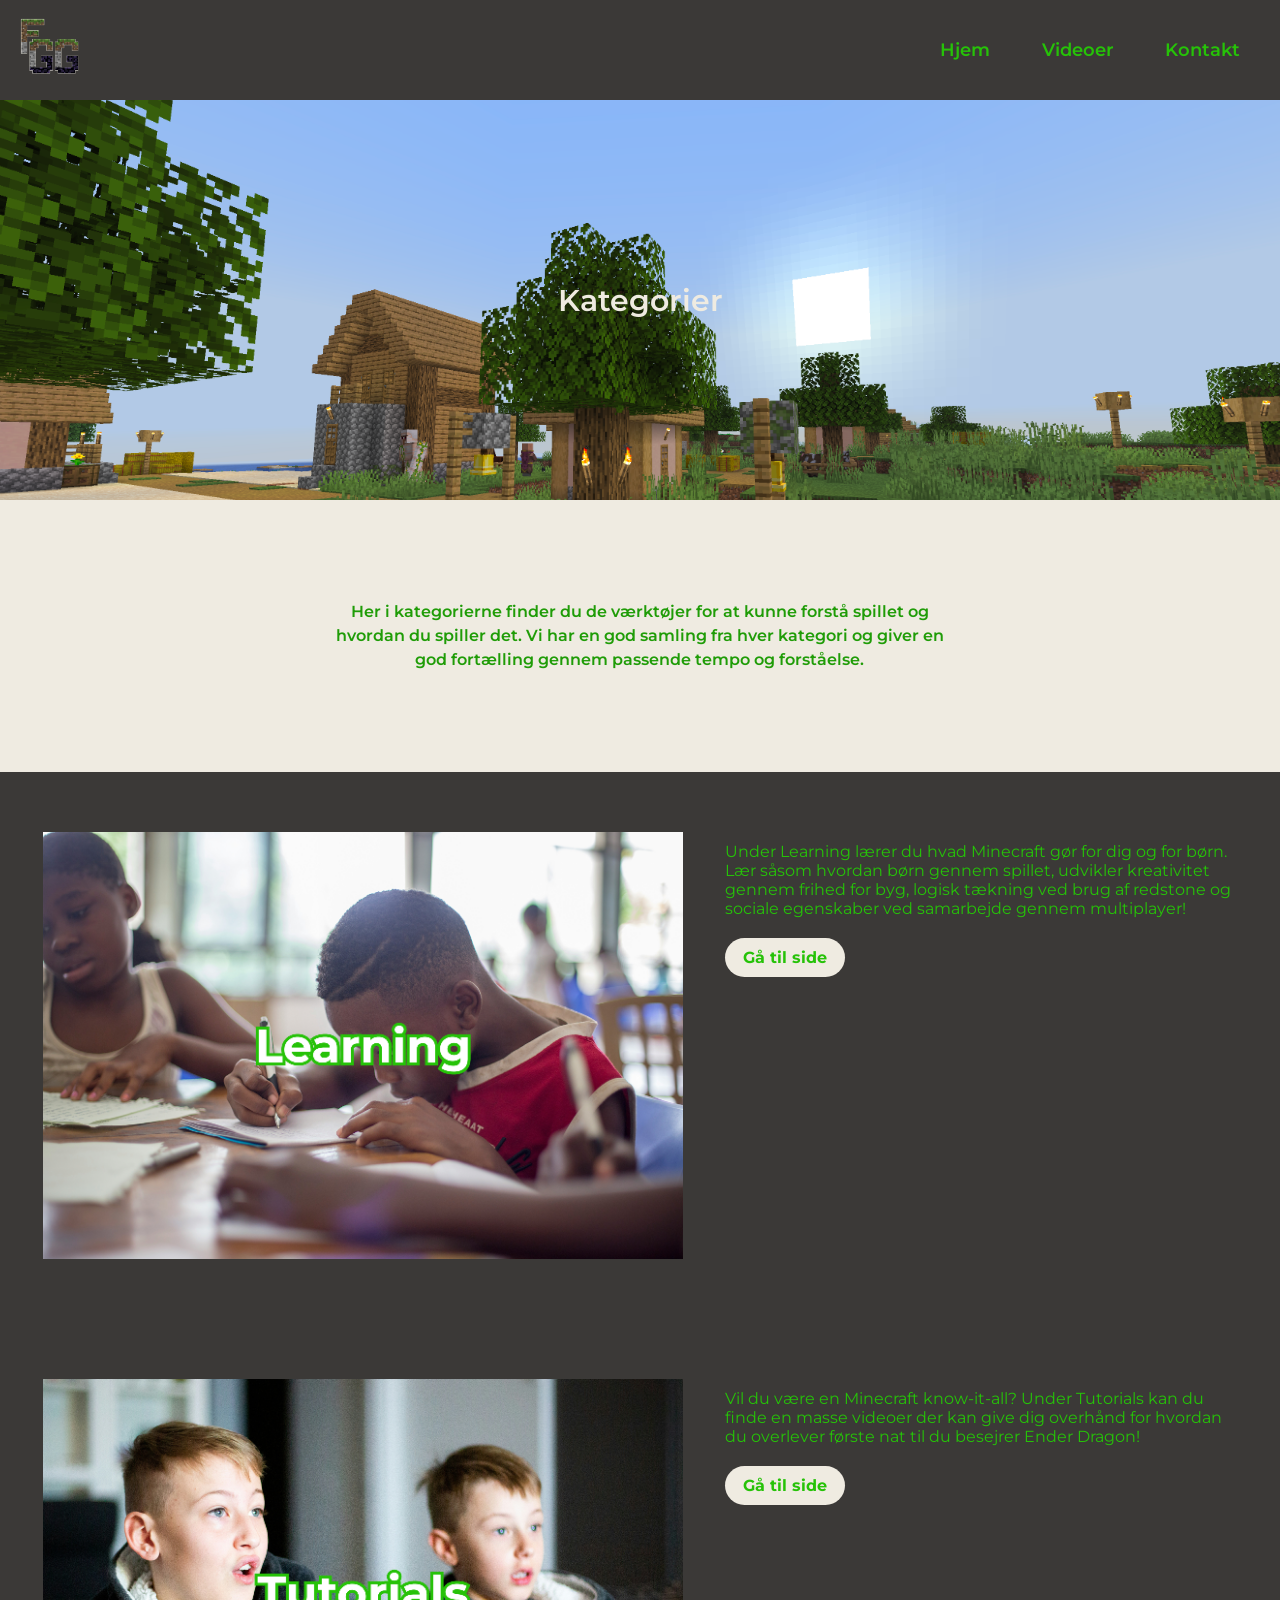
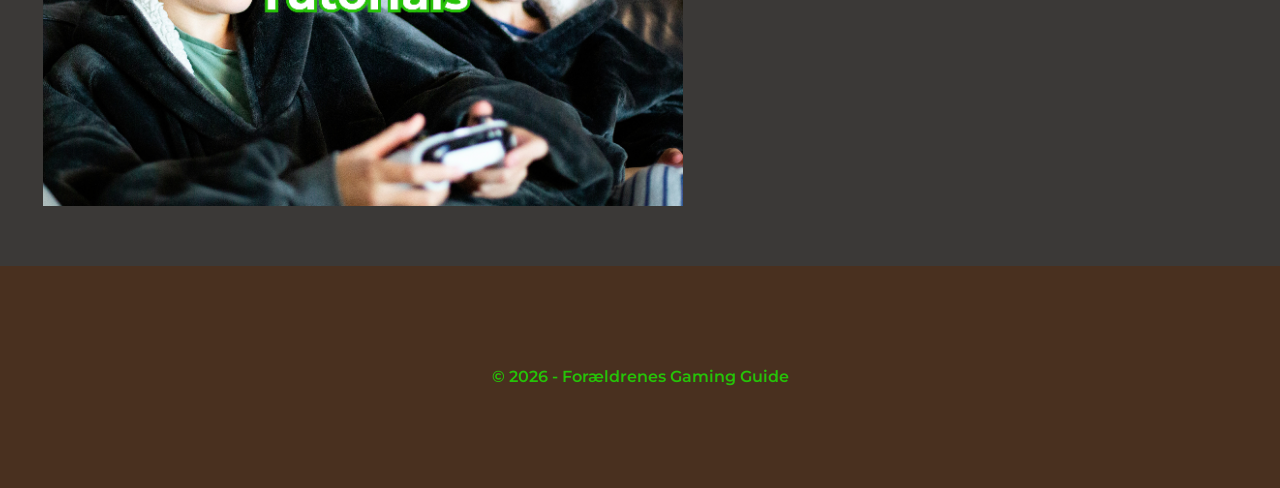
==== kategori.html @ 440a73c3 "page v3" ====
<!doctype html>
<html lang="en">
  <head>
    <meta charset="UTF-8" />
    <meta name="viewport" content="width=device-width, initial-scale=1.0" />
    <title>FGG - Kategori</title>
    <link rel="stylesheet" href="style.css" />
    <link rel="preconnect" href="https://fonts.googleapis.com" />
    <link rel="preconnect" href="https://fonts.gstatic.com" crossorigin />
    <link
      href="https://fonts.googleapis.com/css2?family=Montserrat:ital,wght@0,100..900;1,100..900&display=swap"
      rel="stylesheet"
    />
  </head>
  <body>
    <header>
      <div class="menuOverlay">
        <div class="menuList">
          <ul>
            <li><a href="index.html">Hjem</a></li>
            <li><a href="kategori.html">Videoer</a></li>
            <li><a href="kontakt.html">Kontakt</a></li>
          </ul>
        </div>
      </div>
      <div class="innerHeader">
        <div class="logo">
          <a href="index.html"><img src="media/logo/fgg-logo-border.webp" alt="logo" /></a>
        </div>
        <div class="menu">
          <button id="menuBtn">☰</button>
        </div>
        <div class="bigMenu">
          <ul>
            <li><a href="index.html">Hjem</a></li>
            <li><a href="kategori.html">Videoer</a></li>
            <li><a href="kontakt.html">Kontakt</a></li>
          </ul>
        </div>
      </div>
    </header>

    <div class="kategori-boks1">
      <h1 class="kategori-header-text">Kategorier</h1>
    </div>

    <div class="kategori-boks2">
      <p class="kategori-text-dark">
        Her i kategorierne finder du de værktøjer for at kunne forstå spillet og hvordan du spiller det. Vi har en god
        samling fra hver kategori og giver en god fortælling gennem passende tempo og forståelse.
      </p>
    </div>

    <div class="kategori-boks-liste">
      <div class="limiter pc-couple">
        <div class="kategori-minibox-left">
          <img class="kategori-img" src="media/img/learningMc.png" alt="Minecraft" />
        </div>
        <div class="kategori-minibox-right">
          <p class="kategori-text-light">
            Under Learning lærer du hvad Minecraft gør for dig og for børn. Lær såsom hvordan børn gennem spillet,
            udvikler kreativitet gennem frihed for byg, logisk tækning ved brug af redstone og sociale egenskaber ved
            samarbejde gennem multiplayer!
          </p>
          <a class="kategori-button-text" href="learning.html">Gå til side</a>
        </div>
      </div>
    </div>

    <div class="kategori-boks-liste">
      <div class="limiter pc-couple">
        <div class="kategori-minibox-left">
          <img class="kategori-img" src="media/img/playingMc.png" alt="Minecraft" />
        </div>
        <div class="kategori-minibox-right">
          <p class="kategori-text-light">
            Vil du være en Minecraft know-it-all? Under Tutorials kan du finde en masse videoer der kan give dig
            overhånd for hvordan du overlever første nat til du besejrer Ender Dragon!
          </p>
          <a class="kategori-button-text" href="tutorials.html">Gå til side</a>
        </div>
      </div>
    </div>

    <footer>
      <p>&copy; 2026 - Forældrenes Gaming Guide</p>
    </footer>
    <script src="script.js"></script>
  </body>
</html>
---- style.css ----
* {
  margin: 0;
  padding: 0;
}

body {
  font-family: "Montserrat", Arial, Helvetica, sans-serif;
  background-color: #efebe1;
}

header {
  background-color: #3b3937;
  width: 100%;
  height: 100px;
  display: flex;
  position: fixed;
  z-index: 10;
}

.innerHeader {
  width: 100%;
  display: flex;
  flex-direction: row;
  justify-content: space-between;
  align-self: center;
  margin: 10px;
}

.menuOverlay {
  display: none;
  margin-top: 100px;
  width: 100%;
  height: 100%;
  position: fixed;
  justify-content: center;
  background-color: #3b393743;
  backdrop-filter: blur(5px);
}

.menuOverlay.show {
  display: block;
}

.menuList li {
  list-style: none;
}

.menuList li a {
  display: block;
  padding: 10px;
  text-align: center;
  text-decoration: none;
  color: #1f9c07;
  font-weight: 600;
}

.menuList li a:hover {
  background-color: #1f9c07;
  color: #3b3937;
}

.menu {
  align-self: center;
  display: flex;
  flex-direction: column;
  justify-content: center;
}

.bigMenu {
  display: none;
  margin-right: 30px;
}

.bigMenu ul {
  display: flex;
  flex-direction: row;
  justify-content: space-between;
  align-items: center;
  width: 300px;
  list-style: none;
}

.bigMenu a {
  text-decoration: none;
  color: #26c208;
  font-weight: 600;
  font-size: 18px;
}

.bigMenu a:hover {
  text-decoration: underline;
}

#menuBtn {
  background-color: #3b3937;
  border: none;
  font-size: 60px;
  font-weight: 500;
  color: #26c208;
  padding: 10px;
  padding-top: 0px;
  line-height: 1;
  cursor: pointer;
}

.logo {
  align-self: center;
  margin-left: 10px;
}

.logo img {
  width: 60px;
}

/*------------------------------------------------------------------------*/

/*- Her starter alt indhold ----------------------------------------------*/

/*------------------------------------------------------------------------*/

.content {
  width: 100%;
  padding-top: 100px;
  display: flex;
  flex-direction: column;
}

/*------------------------------------------------------------------------*/

/*- Her starter alt til index --------------------------------------------*/

/*------------------------------------------------------------------------*/

.indexBanner {
  background-color: #ffffff;
  height: 400px;
  width: 100%;
  display: flex;
  flex-direction: row;
  justify-content: center;
}

.indexInnerBan {
  height: 100%;
  width: 100%;
  display: flex;
  flex-direction: column;
  justify-content: space-between;
  background-image: url("media/img/banner.jpg");
  background-size: cover;
  background-position: -50px;
}

.indexInnerBan a {
  background-color: #efebe1;
  color: #26c208;
  text-decoration: none;
  font-weight: 700;
  font-size: 16px;
  align-self: flex-end;
  padding: 10px;
  width: 100px;
  margin-bottom: 20px;
  margin-right: 20px;
  text-align: center;
  border-radius: 25px;
}

.indexInnerBan a:hover {
  background-color: #26c208;
  color: #efebe1;
}

.indexInnerBan p {
  margin-left: 20px;
  margin-top: 20px;
  width: 60%;
  color: #efebe1;
  font-size: 20px;
  font-weight: 600;
}

.indexText {
  width: 100%;
  display: flex;
  flex-direction: column;
  justify-content: center;
  align-items: center;
  padding-top: 20%;
  padding-bottom: 20%;
}

.indexInnerTxt {
  width: 80%;
}

.indexInnerTxt p {
  color: #1f9c07;
  font-size: 16px;
  font-weight: 600;
  text-align: center;
  line-height: 24px;
}

.indexVideos {
  background-color: #3b3937;
  padding-top: 5%;
  padding-bottom: 5%;
}

.indexInnerVid {
  display: flex;
  flex-direction: column;
  align-items: center;
}

.indexInnerVid h2 {
  width: 90%;
  align-self: center;
  color: #26c208;
  font-size: 18px;
  font-weight: 600;
  margin-top: 30px;
  margin-bottom: 30px;
}

.indexVidDetails {
  display: flex;
  flex-direction: column;
  justify-content: center;
  align-items: center;
  width: 90%;
}

.indexVidName {
  width: 100%;
  margin-bottom: 50px;
  display: flex;
  flex-direction: column;
  justify-content: flex-start;
}

.indexVidName h3 {
  margin-top: 5%;
  font-size: 16px;
  font-weight: 600;
  color: #26c208;
}

.indexVidName video {
  width: 100%;
}

.indexSponsor {
  display: flex;
  flex-direction: column;
  align-items: center;
  justify-content: center;
  padding-top: 10%;
  padding-bottom: 10%;
  height: 500px;
}

.indexSponsor h2 {
  width: 90%;
  color: #26c208;
  font-size: 18px;
  margin-bottom: 5%;
}

.indexInnerSpons {
  display: flex;
  flex-direction: column;
  justify-content: space-evenly;
  width: 40%;
  height: 90%;
}

.indexInnerSpons a:hover {
  filter: grayscale(1) blur(1px);
}

.indexInnerSpons img {
  width: 100%;
  border-radius: 25px;
}

.indexContact {
  background-color: #3b3937;
}

.indexInnerCon {
  display: flex;
  flex-direction: column;
  justify-content: center;
  align-items: center;
  padding-top: 10%;
  padding-bottom: 10%;
}

.indexInnerCon h2 {
  width: 80%;
  color: #26c208;
  font-size: 18px;
  margin-bottom: 20px;
  align-self: center;
}

.indexForm {
  display: flex;
  flex-direction: column;
  justify-content: center;
  width: 80%;
}

.indexForm h3 {
  font-size: 18px;
  font-weight: 500;
  color: #26c208;
  margin-bottom: 5px;
}
.indexName,
.indexMail {
  height: 23px;
  margin-bottom: 10px;
  border: none;
  width: 80%;
  padding: 3px;
}

.indexForm textarea {
  margin-bottom: 20px;
  border: none;
  padding: 3px;
}

.indexSub {
  width: 150px;
  height: 40px;
  border: none;
  border-radius: 25px;
  font-size: 16px;
  font-weight: 600;
  color: #26c208;
  background-color: #efebe1;
  cursor: pointer;
}

.indexSub:hover {
  background-color: #26c208;
  color: #efebe1;
}

/*------------------------------------------------------------------------*/

/*- Her slutter alt til index --------------------------------------------*/

/*------------------------------------------------------------------------*/
/**/
/**/
/**/
/*------------------------------------------------------------------------*/

/*- Her starter alt til kategori -----------------------------------------*/

/*------------------------------------------------------------------------*/

.kategori-boks1 {
  background-color: #ffffff;
  padding-top: 100px;
  position: relative;
  color: white;
  height: 400px;
  background-image: url("media/img/pageimg/kategorierimg.png");
  background-size: cover;
}

.kategori-header-text {
  position: absolute;
  top: 60%;
  left: 50%;
  transform: translate(-50%, -50%);
  color: #efebe1;
  font-size: 30px;
  font-weight: 600;
}

.pc-couple {
  display: flex;
  flex-direction: column;
  justify-content: center;
  align-items: center;
}

.kategori-minibox-left {
  width: 100%;
}

.kategori-minibox-right {
  display: flex;
  flex-direction: column;
  justify-content: center;
  align-items: center;
  width: 80%;
}

.kategori-boks2 {
  margin: 100px 10%;
  display: flex;
  flex-direction: column;
  justify-content: center;
  align-items: center;
}

.kategori-text-dark {
  color: #1f9c07;
  font-size: 16px;
  font-weight: 600;
  text-align: center;
  line-height: 24px;
  width: 60%;
}

.kategori-text-light {
  display: flex;
  margin: auto;
  color: #26c208;
}

.kategori-boks-liste {
  background-color: #3b3937;
  padding: 30px 0;
  width: 100%;
}

.kategori-boks-liste p {
  width: 100%;
}

.kategori-img {
  margin-left: 10px;
  padding-right: 10px;
  display: flex;
  margin: 30px auto;
  width: 80%;
}

.kategori-button-text {
  background-color: #efebe1;
  color: #26c208;
  text-decoration: none;
  font-weight: 700;
  font-size: 16px;
  width: 100px;
  padding: 10px;
  margin-bottom: 20px;
  margin-right: 20px;
  text-align: center;
  border-radius: 25px;
  align-self: flex-start;
  margin-top: 20px;
}

.kategori-button-text:hover {
  background-color: #26c208;
  color: #efebe1;
}

/*------------------------------------------------------------------------*/

/*- Her slutter alt til kategori -----------------------------------------*/

/*------------------------------------------------------------------------*/
/**/
/**/
/**/
/*------------------------------------------------------------------------*/

/*- Her starter alt til tutorial og learning -----------------------------*/

/*------------------------------------------------------------------------*/
.learning {
  height: 500px;
  background-color: #ffffff;
  display: flex;
  justify-content: center;
  align-items: center;
  font-size: 30px;
  background-image: url("media/img/pageimg/laeringimg.png");
  background-size: cover;
}

.tutorial {
  height: 500px;
  background-color: #ffffff;
  display: flex;
  justify-content: center;
  align-items: center;
  font-size: 30px;
  background-image: url("media/img/pageimg/tutorialsimg.png");
  background-size: cover;
}

.learning h1 {
  color: #efebe1;
  font-weight: 600;
  font-size: 30px;
}

.tutorial h1 {
  color: #efebe1;
  font-weight: 600;
  font-size: 30px;
}

/* Her styler vi beskrivelsen af kategorien */
.tutorialbeskrivelse {
  background-color: #efebe1;
  display: flex;
  justify-content: center;
  padding: 100px;
  font-size: 26px;
}

.tutorialbeskrivelse p {
  color: #1f9c07;
  font-size: 16px;
  font-weight: 600;
  text-align: center;
  line-height: 24px;
}
/* Her styler vi baggrunden der ligger fra v. til h. i hele længden bag videoerne */
.baggrundtut {
  background-color: #3b3937;
  padding-bottom: 50px;
}
/* Her styler vi hvor videoerne skal være og hvor store boksne skal være */
.tutorialvideoer div {
  background-color: #3b3937;
  justify-content: center;
  display: grid;
}

.tutvideo1,
.tutvideo2,
.tutvideo3,
.tutvideo4 {
  margin-top: 20px;
}

/* Her styler vi udseendet af teksten */
.tut-tekst {
  margin-top: 15px;
}
/* Her styler vi hvordan samarbejdspartner skal ligge */
.tutorialpartner div {
  display: flex;
  justify-content: center;
  margin-top: 20px;
  margin-bottom: 20px;
}

/* Her styler vi billederne af samarbejdspartner */
.imgPartner a {
  margin: 10px;
}

.imgPartner img {
  border-radius: 25px;
}
/*------------------------------------------------------------------------*/

/*- Her slutter alt til tutorial og learning -----------------------------*/

/*------------------------------------------------------------------------*/
/**/
/**/
/**/
/*------------------------------------------------------------------------*/

/*- Her starter alt til kontakt ------------------------------------------*/

/*------------------------------------------------------------------------*/

.contBanner {
  height: 400px;
  background-color: #ffffff;
  display: flex;
  justify-content: center;
  align-items: center;
  background-image: url("media/img/pageimg/kontaktimg.png");
  background-size: cover;
  background-repeat: no-repeat;
  background-position: -100px;
}

.contBanner h1 {
  color: #efebe1;
  font-weight: 600;
  font-size: 30px;
}

.about {
  width: 90%;
  align-self: center;
  display: flex;
  flex-direction: column;
  justify-content: center;
  align-items: center;
}

.about,
.contact {
  margin-top: 40px;
  margin-bottom: 50px;
}

.about h2 {
  display: block;
  width: 90%;
  margin-bottom: 15px;
  font-size: 18px;
  color: #26c208;
  font-weight: 600;
  align-self: center;
}

.about p {
  width: 90%;
  line-height: 1.6;
  margin-bottom: 15px;
  color: #1f9c07;
  font-size: 16px;
  font-weight: 600;
  line-height: 24px;
}

.contContact {
  background-color: #3b3937;
}

.contInnerCon {
  display: flex;
  flex-direction: column;
  justify-content: center;
  align-items: center;
  padding-top: 10%;
  padding-bottom: 10%;
}

.contInnerCon h2 {
  width: 80%;
  color: #26c208;
  font-size: 18px;
  margin-bottom: 20px;
  align-self: center;
}

.contForm {
  display: flex;
  flex-direction: column;
  justify-content: center;
  width: 80%;
}

.contForm h3 {
  font-size: 18px;
  font-weight: 500;
  color: #26c208;
  margin-bottom: 5px;
}
.contName,
.contMail {
  height: 23px;
  margin-bottom: 10px;
  border: none;
  width: 80%;
  padding: 3px;
}

.contForm textarea {
  margin-bottom: 20px;
  border: none;
  padding: 3px;
}

.contSub {
  width: 150px;
  height: 40px;
  border: none;
  border-radius: 25px;
  font-size: 16px;
  font-weight: 600;
  color: #26c208;
  background-color: #efebe1;
  cursor: pointer;
}

/*------------------------------------------------------------------------*/

/*- Her slutter alt til kontakt-------------------------------------------*/

/*------------------------------------------------------------------------*/
/**/
/**/
/**/
/*------------------------------------------------------------------------*/

/*- Her slutter alt indhold ----------------------------------------------*/

/*------------------------------------------------------------------------*/

footer {
  background-color: #49301f;
  width: 100%;
  height: 222px;
  display: flex;
  flex-direction: column;
  justify-content: center;
  align-items: center;
  color: #26c208;
  font-weight: 600;
  font-size: 16px;
}

/*------------------------------------------------------------------------*/

/*--- Fra mobile til ipad ------------------------------------------------*/

/*------------------------------------------------------------------------*/

@media screen and (min-width: 550px) {
  .menu {
    display: none;
  }

  .bigMenu {
    display: flex;
  }

  .indexInnerBan p {
    font-size: 30px;
  }

  .indexText {
    padding-top: 10%;
    padding-bottom: 10%;
    width: 70%;
    align-self: center;
  }

  .indexInnerSpons {
    width: 100%;
    flex-direction: row;
    justify-content: center;
    align-items: center;
  }

  .indexInnerSpons a {
    display: flex;
    flex-direction: column;
    justify-content: center;
    align-items: center;
  }

  .indexInnerSpons img {
    width: 70%;
  }

  .kategori-minibox-right p {
    margin-top: 40px;
  }

  .contBanner {
    background-position: 0px;
  }
}

/*------------------------------------------------------------------------*/

/*--- Fra ipad til desktop - 700px, 800 px og 940px ----------------------*/

/*------------------------------------------------------------------------*/

@media screen and (min-width: 700px) {
  .indexVidDetails {
    display: flex;
    flex-direction: row;
    justify-content: center;
    align-items: center;
    width: 100%;
  }

  .indexVidName {
    width: 30%;
    margin: 1%;
  }

  .indexVidName video {
    width: 100%;
  }

  .indexInnerVid h2 {
    width: 79%;
    align-self: center;
    margin-top: 30px;
    margin-bottom: 30px;
  }

  .indexBanner {
    height: 500px;
    background-image: url("media/img/banner.jpg");
    background-size: cover;
    background-repeat: no-repeat;
  }

  .indexInnerBan {
    width: 700px;
    background-image: none;
  }

  .indexInnerBan p {
    margin-top: 30px;
    font-size: 40px;
  }

  .indexSponsor {
    padding: 0px;
  }

  .indexSponsor h2 {
    width: 79%;
    margin-top: 5%;
    margin-bottom: 0px;
  }

  .indexInnerSpons {
    width: 700px;
  }

  .indexContact {
    display: flex;
    flex-direction: column;
    justify-content: center;
    align-items: center;
  }

  .indexInnerCon {
    width: 700px;
  }

  .pc-couple {
    flex-direction: column;
  }

  .kategori-img {
    width: 100%;
  }

  .kategori-minibox-left {
    width: 50%;
  }

  .kategori-minibox-right {
    width: 50%;
  }

  .kategori-button-text {
    margin-top: 20px;
  }

  .contContact {
    display: flex;
    flex-direction: column;
    justify-content: center;
    align-items: center;
  }

  .contInnerCon {
    width: 700px;
  }
}

@media screen and (min-width: 800px) {
  /* Her styler vi af videoerne skal være ved siden af hinanden */
  .tutorialvideoer div {
    display: flex;
    align-items: center;
  }
  /* Her styler vi støttelsen på padding rundt om videoerne */
  .tutvideo1 video {
    padding: 15px;
  }
  .tutvideo2 video {
    padding: 15px;
  }
  .tutvideo3 video {
    padding: 15px;
  }
  .tutvideo4 video {
    padding: 15px;
  }
  /* Her styler vi hvordan videoerne skal være placeret i forhold til videoen */
  .tutvideo1 {
    display: flex;
    background-color: #3b3937;
    flex-direction: column;
    align-items: center;
  }
  .tutvideo2 {
    display: flex;
    background-color: #3b3937;
    flex-direction: column;
    align-items: center;
  }
  .tutvideo3 {
    display: flex;
    background-color: #3b3937;
    flex-direction: column;
    align-items: center;
  }
  .tutvideo4 {
    display: flex;
    background-color: #3b3937;
    flex-direction: column;
    align-items: center;
  }
  /* Her placerer vi teksten under videoen */
  .tut-tekst {
    flex-direction: column;
  }
}

@media screen and (min-width: 940px) {
  /* kategori siden */
  .pc-couple {
    display: flex;
    flex-direction: row;
    justify-content: space-evenly;
  }

  .kategori-minibox-right {
    align-self: flex-start;
    width: 40%;
  }
}

/*------------------------------------------------------------------------*/

/*--- stopklods ----------------------------------------------------------*/

/*------------------------------------------------------------------------*/

@media screen and (min-width: 1200px) {
  .indexVidDetails {
    width: 1200px;
  }
}
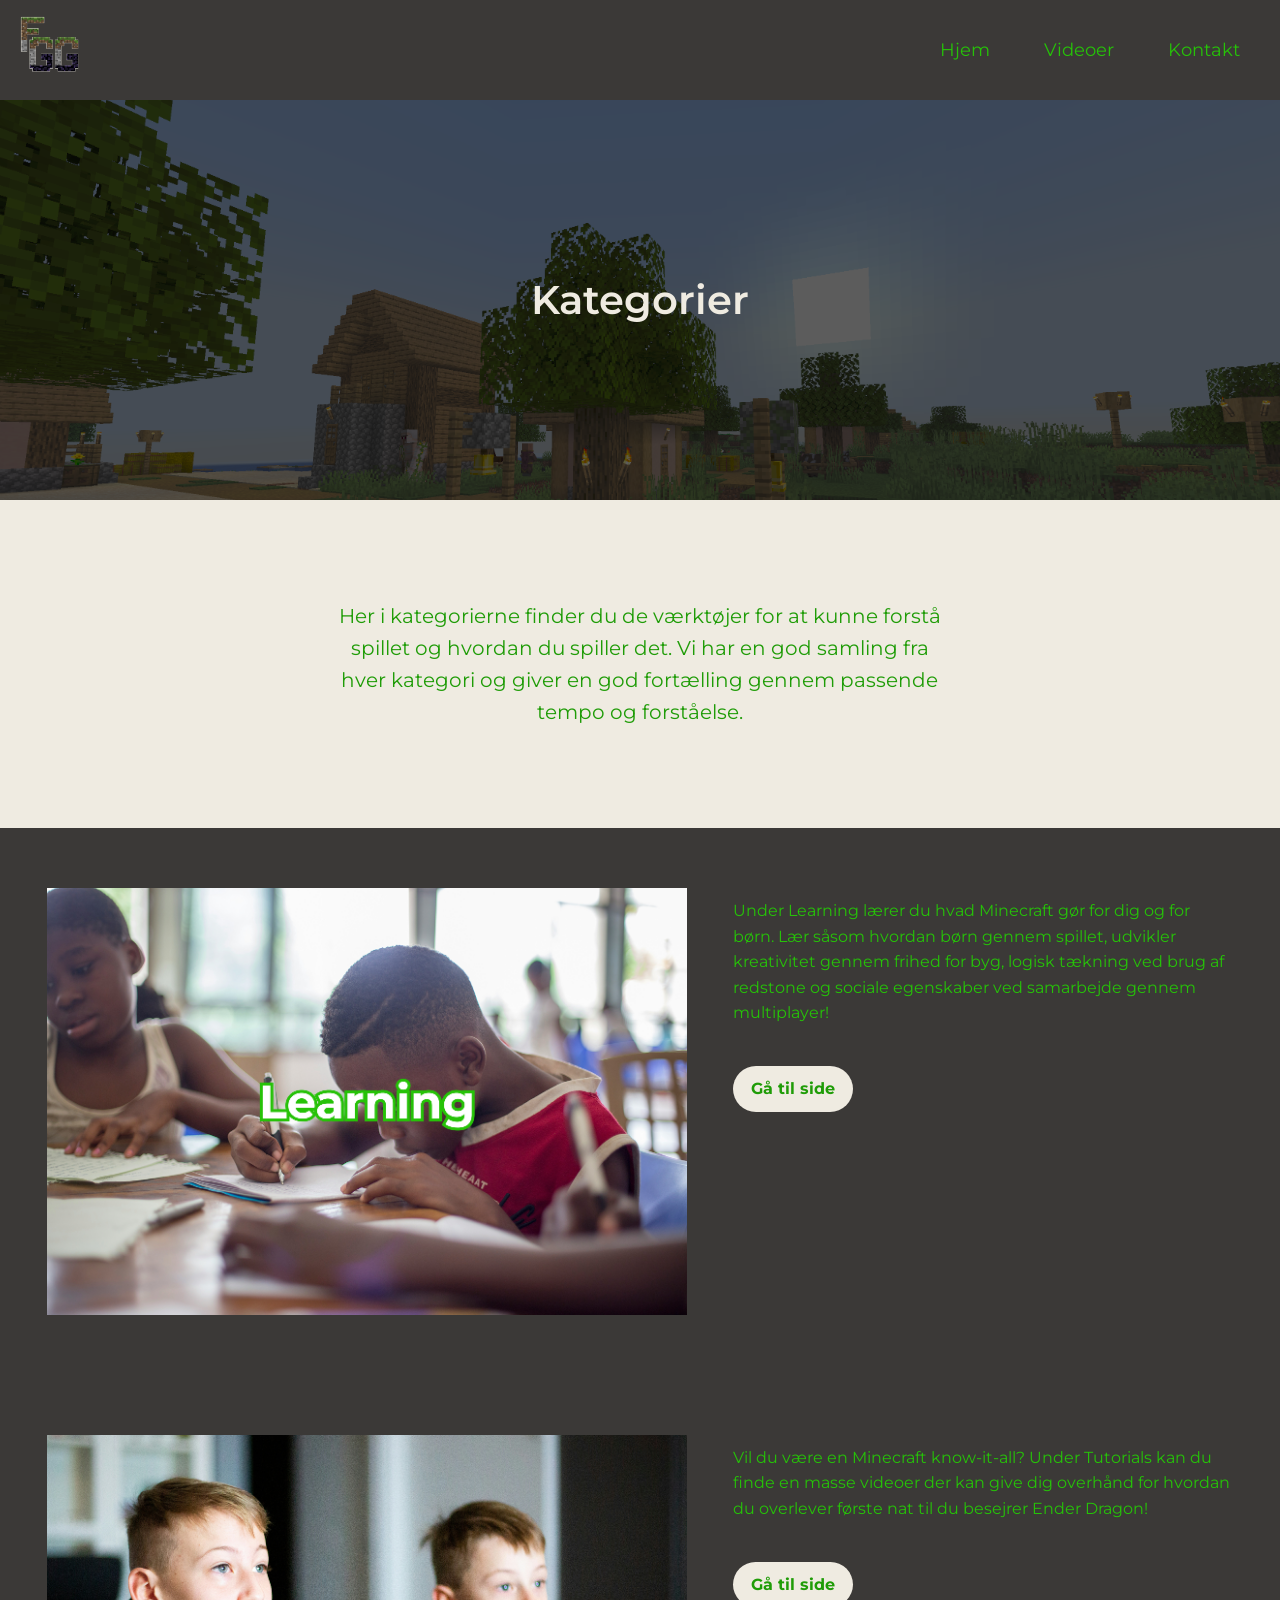
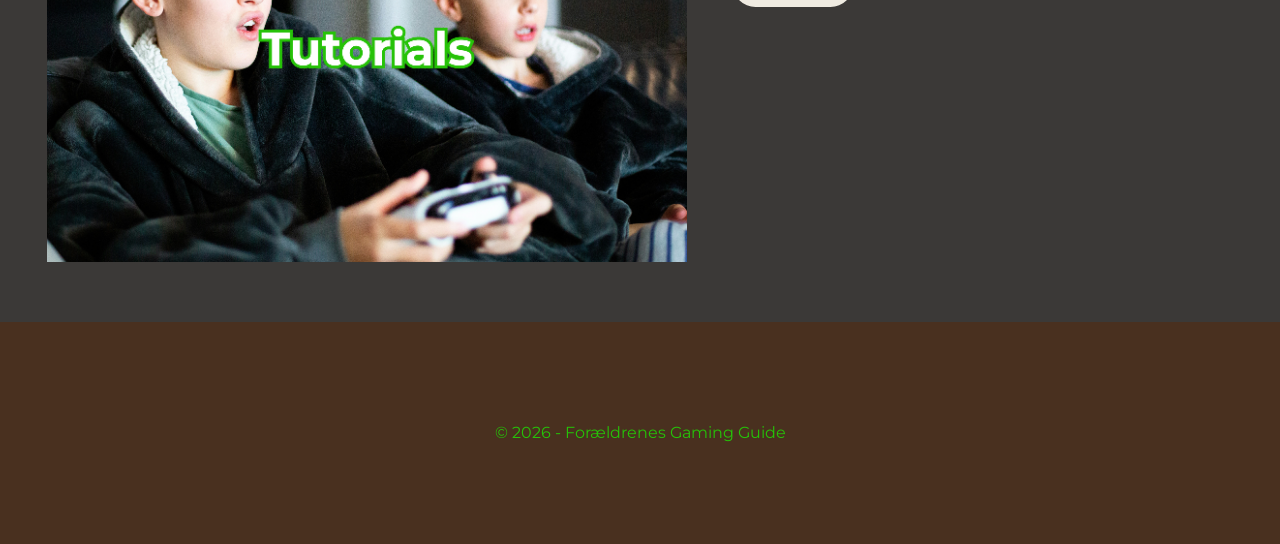
==== commit ef2eb0a8: "v3 - final tweaks and code adjustments" ====
--- a/kategori.html
+++ b/kategori.html
@@ -25,7 +25,9 @@
       </div>
       <div class="innerHeader">
         <div class="logo">
-          <a href="index.html"><img src="media/logo/fgg-logo-border.webp" alt="logo" /></a>
+          <a href="index.html"
+            ><img src="media/logo/fgg-logo-border.webp" alt="logo"
+          /></a>
         </div>
         <div class="menu">
           <button id="menuBtn">☰</button>
@@ -45,22 +47,28 @@
     </div>
 
     <div class="kategori-boks2">
-      <p class="kategori-text-dark">
-        Her i kategorierne finder du de værktøjer for at kunne forstå spillet og hvordan du spiller det. Vi har en god
-        samling fra hver kategori og giver en god fortælling gennem passende tempo og forståelse.
+      <p class="kategori-text-dark introtekst">
+        Her i kategorierne finder du de værktøjer for at kunne forstå spillet og
+        hvordan du spiller det. Vi har en god samling fra hver kategori og giver
+        en god fortælling gennem passende tempo og forståelse.
       </p>
     </div>
 
     <div class="kategori-boks-liste">
       <div class="limiter pc-couple">
         <div class="kategori-minibox-left">
-          <img class="kategori-img" src="media/img/learningMc.png" alt="Minecraft" />
+          <img
+            class="kategori-img"
+            src="media/img/learningMc.png"
+            alt="Minecraft"
+          />
         </div>
         <div class="kategori-minibox-right">
           <p class="kategori-text-light">
-            Under Learning lærer du hvad Minecraft gør for dig og for børn. Lær såsom hvordan børn gennem spillet,
-            udvikler kreativitet gennem frihed for byg, logisk tækning ved brug af redstone og sociale egenskaber ved
-            samarbejde gennem multiplayer!
+            Under Learning lærer du hvad Minecraft gør for dig og for børn. Lær
+            såsom hvordan børn gennem spillet, udvikler kreativitet gennem
+            frihed for byg, logisk tækning ved brug af redstone og sociale
+            egenskaber ved samarbejde gennem multiplayer!
           </p>
           <a class="kategori-button-text" href="learning.html">Gå til side</a>
         </div>
@@ -70,12 +78,17 @@
     <div class="kategori-boks-liste">
       <div class="limiter pc-couple">
         <div class="kategori-minibox-left">
-          <img class="kategori-img" src="media/img/playingMc.png" alt="Minecraft" />
+          <img
+            class="kategori-img"
+            src="media/img/playingMc.png"
+            alt="Minecraft"
+          />
         </div>
         <div class="kategori-minibox-right">
           <p class="kategori-text-light">
-            Vil du være en Minecraft know-it-all? Under Tutorials kan du finde en masse videoer der kan give dig
-            overhånd for hvordan du overlever første nat til du besejrer Ender Dragon!
+            Vil du være en Minecraft know-it-all? Under Tutorials kan du finde
+            en masse videoer der kan give dig overhånd for hvordan du overlever
+            første nat til du besejrer Ender Dragon!
           </p>
           <a class="kategori-button-text" href="tutorials.html">Gå til side</a>
         </div>
--- a/style.css
+++ b/style.css
@@ -4,8 +4,29 @@
 }
 
 body {
-  font-family: "Montserrat", Arial, Helvetica, sans-serif;
+  font-family: "Montserrat", sans-serif;
   background-color: #efebe1;
+  line-height: 1.6;
+}
+
+h1 {
+  font-size: 40px;
+  font-weight: 600;
+}
+
+h2 {
+  font-size: 25px;
+  font-weight: 600;
+}
+
+h3 {
+  font-size: 20px;
+  font-weight: 600;
+}
+
+/*Bruges til tekst lige efter h1*/
+.introtekst {
+  font-size: 20px;
 }
 
 header {
@@ -33,8 +54,7 @@
   height: 100%;
   position: fixed;
   justify-content: center;
-  background-color: #3b393743;
-  backdrop-filter: blur(5px);
+  background-color: #3b3937;
 }
 
 .menuOverlay.show {
@@ -47,10 +67,11 @@
 
 .menuList li a {
   display: block;
-  padding: 10px;
+  padding: 20px;
   text-align: center;
   text-decoration: none;
-  color: #1f9c07;
+  color: #26c208;
+  font-size: 30px;
   font-weight: 600;
 }
 
@@ -83,7 +104,6 @@
 .bigMenu a {
   text-decoration: none;
   color: #26c208;
-  font-weight: 600;
   font-size: 18px;
 }
 
@@ -99,7 +119,6 @@
   color: #26c208;
   padding: 10px;
   padding-top: 0px;
-  line-height: 1;
   cursor: pointer;
 }
 
@@ -132,7 +151,8 @@
 /*------------------------------------------------------------------------*/
 
 .indexBanner {
-  background-color: #ffffff;
+  background-color: rgba(15, 15, 15, 0.7);
+  background-blend-mode: darken;
   height: 400px;
   width: 100%;
   display: flex;
@@ -146,6 +166,8 @@
   display: flex;
   flex-direction: column;
   justify-content: space-between;
+  background-color: rgba(15, 15, 15, 0.7);
+  background-blend-mode: darken;
   background-image: url("media/img/banner.jpg");
   background-size: cover;
   background-position: -50px;
@@ -153,7 +175,7 @@
 
 .indexInnerBan a {
   background-color: #efebe1;
-  color: #26c208;
+  color: #1f9c07;
   text-decoration: none;
   font-weight: 700;
   font-size: 16px;
@@ -186,26 +208,19 @@
   flex-direction: column;
   justify-content: center;
   align-items: center;
-  padding-top: 20%;
-  padding-bottom: 20%;
+  padding: 10% 0;
 }
 
 .indexInnerTxt {
   width: 80%;
-}
-
-.indexInnerTxt p {
+  max-width: 800px;
   color: #1f9c07;
-  font-size: 16px;
-  font-weight: 600;
   text-align: center;
-  line-height: 24px;
 }
 
 .indexVideos {
   background-color: #3b3937;
-  padding-top: 5%;
-  padding-bottom: 5%;
+  padding: 4% 0;
 }
 
 .indexInnerVid {
@@ -218,10 +233,7 @@
   width: 90%;
   align-self: center;
   color: #26c208;
-  font-size: 18px;
-  font-weight: 600;
-  margin-top: 30px;
-  margin-bottom: 30px;
+  margin: 30px;
 }
 
 .indexVidDetails {
@@ -242,8 +254,6 @@
 
 .indexVidName h3 {
   margin-top: 5%;
-  font-size: 16px;
-  font-weight: 600;
   color: #26c208;
 }
 
@@ -256,15 +266,13 @@
   flex-direction: column;
   align-items: center;
   justify-content: center;
-  padding-top: 10%;
-  padding-bottom: 10%;
+  padding: 10% 0;
   height: 500px;
 }
 
 .indexSponsor h2 {
   width: 90%;
-  color: #26c208;
-  font-size: 18px;
+  color: #1f9c07;
   margin-bottom: 5%;
 }
 
@@ -276,10 +284,6 @@
   height: 90%;
 }
 
-.indexInnerSpons a:hover {
-  filter: grayscale(1) blur(1px);
-}
-
 .indexInnerSpons img {
   width: 100%;
   border-radius: 25px;
@@ -301,7 +305,6 @@
 .indexInnerCon h2 {
   width: 80%;
   color: #26c208;
-  font-size: 18px;
   margin-bottom: 20px;
   align-self: center;
 }
@@ -314,7 +317,6 @@
 }
 
 .indexForm h3 {
-  font-size: 18px;
   font-weight: 500;
   color: #26c208;
   margin-bottom: 5px;
@@ -340,8 +342,7 @@
   border: none;
   border-radius: 25px;
   font-size: 16px;
-  font-weight: 600;
-  color: #26c208;
+  color: #1f9c07;
   background-color: #efebe1;
   cursor: pointer;
 }
@@ -366,7 +367,8 @@
 /*------------------------------------------------------------------------*/
 
 .kategori-boks1 {
-  background-color: #ffffff;
+  background-color: rgba(24, 24, 24, 0.7);
+  background-blend-mode: darken;
   padding-top: 100px;
   position: relative;
   color: white;
@@ -381,8 +383,6 @@
   left: 50%;
   transform: translate(-50%, -50%);
   color: #efebe1;
-  font-size: 30px;
-  font-weight: 600;
 }
 
 .pc-couple {
@@ -414,11 +414,9 @@
 
 .kategori-text-dark {
   color: #1f9c07;
-  font-size: 16px;
-  font-weight: 600;
   text-align: center;
-  line-height: 24px;
   width: 60%;
+  max-width: 700px;
 }
 
 .kategori-text-light {
@@ -447,7 +445,7 @@
 
 .kategori-button-text {
   background-color: #efebe1;
-  color: #26c208;
+  color: #1f9c07;
   text-decoration: none;
   font-weight: 700;
   font-size: 16px;
@@ -481,36 +479,32 @@
 /*------------------------------------------------------------------------*/
 .learning {
   height: 500px;
-  background-color: #ffffff;
-  display: flex;
-  justify-content: center;
-  align-items: center;
-  font-size: 30px;
+  background-color: rgba(15, 15, 15, 0.7);
+  background-blend-mode: darken;
+  display: flex;
+  justify-content: center;
+  align-items: center;
   background-image: url("media/img/pageimg/laeringimg.png");
   background-size: cover;
 }
 
 .tutorial {
   height: 500px;
-  background-color: #ffffff;
-  display: flex;
-  justify-content: center;
-  align-items: center;
-  font-size: 30px;
+  background-color: rgba(15, 15, 15, 0.7);
+  background-blend-mode: darken;
+  display: flex;
+  justify-content: center;
+  align-items: center;
   background-image: url("media/img/pageimg/tutorialsimg.png");
   background-size: cover;
 }
 
 .learning h1 {
   color: #efebe1;
-  font-weight: 600;
-  font-size: 30px;
 }
 
 .tutorial h1 {
   color: #efebe1;
-  font-weight: 600;
-  font-size: 30px;
 }
 
 /* Her styler vi beskrivelsen af kategorien */
@@ -519,15 +513,12 @@
   display: flex;
   justify-content: center;
   padding: 100px;
-  font-size: 26px;
 }
 
 .tutorialbeskrivelse p {
   color: #1f9c07;
-  font-size: 16px;
-  font-weight: 600;
   text-align: center;
-  line-height: 24px;
+  max-width: 600px;
 }
 /* Her styler vi baggrunden der ligger fra v. til h. i hele længden bag videoerne */
 .baggrundtut {
@@ -545,24 +536,35 @@
 .tutvideo2,
 .tutvideo3,
 .tutvideo4 {
-  margin-top: 20px;
+  margin: 20px 30px;
 }
 
 /* Her styler vi udseendet af teksten */
 .tut-tekst {
   margin-top: 15px;
 }
+
+.tut-tekst h3 {
+  color: #26c208;
+  text-align: center;
+}
+
+.tut-tekst p {
+  color: #26c208;
+  font-weight: 500;
+  text-align: center;
+  margin-top: 10px;
+}
 /* Her styler vi hvordan samarbejdspartner skal ligge */
 .tutorialpartner div {
   display: flex;
   justify-content: center;
-  margin-top: 20px;
-  margin-bottom: 20px;
+  margin: 20px 0;
 }
 
 /* Her styler vi billederne af samarbejdspartner */
 .imgPartner a {
-  margin: 10px;
+  margin: 20px 30px;
 }
 
 .imgPartner img {
@@ -584,7 +586,8 @@
 
 .contBanner {
   height: 400px;
-  background-color: #ffffff;
+  background-color: rgba(15, 15, 15, 0.7);
+  background-blend-mode: darken;
   display: flex;
   justify-content: center;
   align-items: center;
@@ -596,8 +599,6 @@
 
 .contBanner h1 {
   color: #efebe1;
-  font-weight: 600;
-  font-size: 30px;
 }
 
 .about {
@@ -607,6 +608,7 @@
   flex-direction: column;
   justify-content: center;
   align-items: center;
+  max-width: 700px;
 }
 
 .about,
@@ -619,20 +621,14 @@
   display: block;
   width: 90%;
   margin-bottom: 15px;
-  font-size: 18px;
-  color: #26c208;
-  font-weight: 600;
+  color: #1f9c07;
   align-self: center;
 }
 
 .about p {
   width: 90%;
-  line-height: 1.6;
   margin-bottom: 15px;
   color: #1f9c07;
-  font-size: 16px;
-  font-weight: 600;
-  line-height: 24px;
 }
 
 .contContact {
@@ -644,14 +640,12 @@
   flex-direction: column;
   justify-content: center;
   align-items: center;
-  padding-top: 10%;
-  padding-bottom: 10%;
+  padding: 10% 0;
 }
 
 .contInnerCon h2 {
   width: 80%;
   color: #26c208;
-  font-size: 18px;
   margin-bottom: 20px;
   align-self: center;
 }
@@ -664,10 +658,9 @@
 }
 
 .contForm h3 {
-  font-size: 18px;
   font-weight: 500;
   color: #26c208;
-  margin-bottom: 5px;
+  margin: 10px 0 5px 0;
 }
 .contName,
 .contMail {
@@ -689,13 +682,16 @@
   height: 40px;
   border: none;
   border-radius: 25px;
-  font-size: 16px;
-  font-weight: 600;
   color: #26c208;
   background-color: #efebe1;
   cursor: pointer;
 }
 
+.contSub:hover {
+  background-color: #26c208;
+  color: #efebe1;
+}
+
 /*------------------------------------------------------------------------*/
 
 /*- Her slutter alt til kontakt-------------------------------------------*/
@@ -719,7 +715,6 @@
   justify-content: center;
   align-items: center;
   color: #26c208;
-  font-weight: 600;
   font-size: 16px;
 }
 
@@ -738,13 +733,8 @@
     display: flex;
   }
 
-  .indexInnerBan p {
-    font-size: 30px;
-  }
-
   .indexText {
-    padding-top: 10%;
-    padding-bottom: 10%;
+    padding: 6% 0;
     width: 70%;
     align-self: center;
   }
@@ -803,8 +793,7 @@
   .indexInnerVid h2 {
     width: 79%;
     align-self: center;
-    margin-top: 30px;
-    margin-bottom: 30px;
+    margin: 10px 0 30px 0;
   }
 
   .indexBanner {
@@ -817,6 +806,7 @@
   .indexInnerBan {
     width: 700px;
     background-image: none;
+    background-color: transparent;
   }
 
   .indexInnerBan p {
@@ -825,13 +815,12 @@
   }
 
   .indexSponsor {
-    padding: 0px;
+    padding: 0;
   }
 
   .indexSponsor h2 {
     width: 79%;
-    margin-top: 5%;
-    margin-bottom: 0px;
+    margin: 5% 0 0 0;
   }
 
   .indexInnerSpons {
@@ -863,10 +852,11 @@
 
   .kategori-minibox-right {
     width: 50%;
+    max-width: 500px;
   }
 
   .kategori-button-text {
-    margin-top: 20px;
+    margin-top: 40px;
   }
 
   .contContact {
@@ -956,3 +946,9 @@
     width: 1200px;
   }
 }
+
+/*
+.indexInnerSpons a:hover {
+  filter: grayscale(1) blur(1px);
+}
+*/
